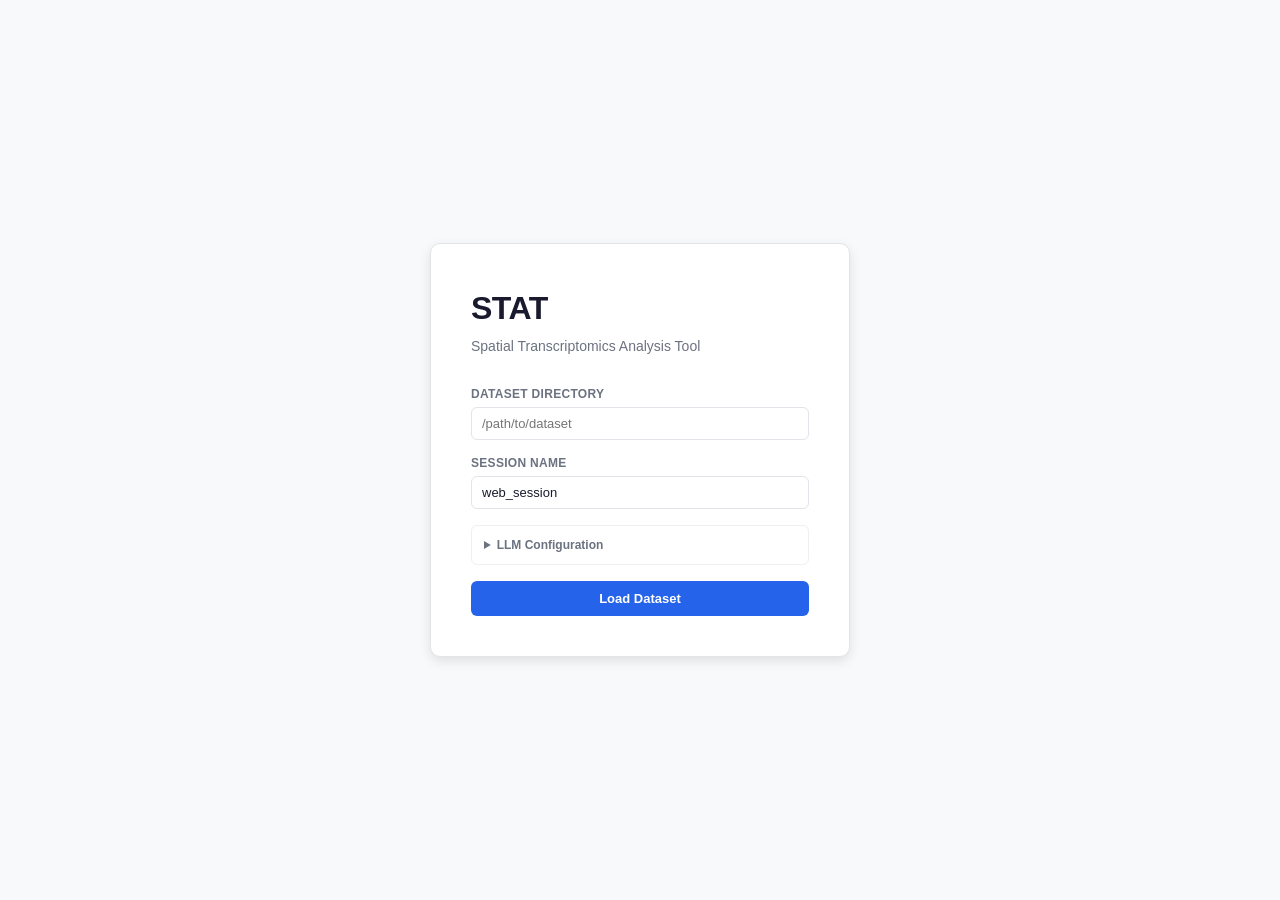
==== stat_agent/web/templates/index.html @ 461b030e "v0.1.1: Bundle web UI into package, simplify deps - Move web_interface.py, templates/, static/ into " ====
<!DOCTYPE html>
<html lang="en">
<head>
  <meta charset="UTF-8">
  <meta name="viewport" content="width=device-width, initial-scale=1.0">
  <title>STAT - Spatial Transcriptomics Analysis</title>
  <link rel="stylesheet" href="/static/css/style.css">
</head>
<body>

  <!-- Init Overlay -->
  <div id="init-overlay">
    <div class="init-card">
      <div class="init-logo">STAT</div>
      <p class="init-subtitle">Spatial Transcriptomics Analysis Tool</p>

      <form id="init-form">
        <div class="form-group">
          <label for="dataset-dir">Dataset Directory</label>
          <input type="text" id="dataset-dir" name="dataset_dir" placeholder="/path/to/dataset" required>
        </div>
        <div class="form-group">
          <label for="session-name">Session Name</label>
          <input type="text" id="session-name" name="session_name" value="web_session" placeholder="web_session">
        </div>

        <details class="llm-config">
          <summary>LLM Configuration</summary>
          <div class="llm-config-body">
            <div class="form-group">
              <label for="api-key">API Key</label>
              <input type="password" id="api-key" name="api_key" placeholder="sk-...">
            </div>
            <div class="form-group">
              <label for="model">Model</label>
              <input type="text" id="model" name="model" placeholder="gpt-4o">
            </div>
            <div class="form-group">
              <label for="base-url">Base URL <span class="optional">(optional)</span></label>
              <input type="text" id="base-url" name="base_url" placeholder="https://api.openai.com/v1">
            </div>
            <div class="form-row">
              <button type="button" id="test-llm-btn" class="btn-secondary">Test Connection</button>
              <span id="test-llm-result"></span>
            </div>
          </div>
        </details>

        <button type="submit" id="init-submit-btn" class="btn-primary">Load Dataset</button>
        <div id="init-error" class="error-msg hidden"></div>
        <div id="init-loading" class="loading-msg hidden">Loading dataset...</div>
      </form>
    </div>
  </div>

  <!-- Main App -->
  <div id="app" class="hidden">
    <header id="app-header">
      <div class="header-left">
        <span class="header-logo">STAT</span>
        <span id="session-info" class="session-info"></span>
      </div>
      <nav class="header-nav">
        <button id="notebook-btn" class="btn-header" title="Open Jupyter Notebook">Notebook</button>
      </nav>
    </header>

    <main class="main-layout">
      <!-- Left: Spatial Viewer -->
      <section class="spatial-viewer">
        <div class="canvas-container" id="canvas-container">
          <canvas id="spatial-canvas"></canvas>
          <div id="canvas-spinner" class="canvas-spinner hidden">
            <div class="spinner"></div>
            <span>Loading...</span>
          </div>
        </div>
        <div class="viewer-toolbar">
          <div class="toolbar-left">
            <button id="zoom-in-btn" class="btn-tool" title="Zoom In">+</button>
            <button id="zoom-out-btn" class="btn-tool" title="Zoom Out">&minus;</button>
            <button id="zoom-fit-btn" class="btn-tool" title="Fit to View">Fit</button>
            <span id="zoom-level" class="toolbar-info">100%</span>
          </div>
          <div class="toolbar-center">
            <span class="toolbar-label">Opacity</span>
            <input type="range" id="opacity-slider" min="5" max="100" value="80" class="toolbar-slider" title="Cell overlay opacity">
            <span class="toolbar-sep"></span>
            <span class="toolbar-label">Size</span>
            <input type="range" id="size-slider" min="20" max="300" value="100" class="toolbar-slider" title="Point size">
            <span class="toolbar-sep"></span>
            <label class="toolbar-checkbox" title="Hide background image"><input type="checkbox" id="hide-bg-cb"><span class="toolbar-label">Hide BG</span></label>
          </div>
          <div class="toolbar-right">
            <span id="cursor-coords" class="toolbar-info"></span>
            <span id="cell-count-info" class="toolbar-info"></span>
          </div>
        </div>
      </section>

      <!-- Center: Controls -->
      <div class="resize-handle resize-handle-left" id="resize-left"></div>

      <section class="controls-panel">
        <!-- Slice Selector -->
        <div class="control-group" id="slice-group">
          <div class="control-label">Slices</div>
          <div id="slice-tabs" class="slice-tabs"></div>
        </div>

        <!-- Modality Toggle -->
        <div class="control-group hidden" id="modality-group">
          <div class="control-label">Modality</div>
          <div id="modality-toggle" class="segmented-control">
            <button class="seg-btn active" data-modality="gene">Gene</button>
            <button class="seg-btn" data-modality="protein">Protein</button>
          </div>
        </div>

        <!-- Visualization Mode -->
        <div class="control-group" id="viz-group">
          <div class="control-label">Visualization</div>
          <div id="viz-mode" class="radio-group">
            <label class="radio-option">
              <input type="radio" name="viz-mode" value="celltype" checked>
              <span>Cell Types</span>
            </label>
            <label class="radio-option">
              <input type="radio" name="viz-mode" value="gene">
              <span>Gene Expression</span>
            </label>
            <label class="radio-option" id="proportion-option">
              <input type="radio" name="viz-mode" value="proportion" disabled>
              <span>Proportions</span>
            </label>
          </div>
        </div>

        <!-- Proportion Celltype Selector -->
        <div class="control-group hidden" id="proportion-ct-group">
          <div class="control-label">Proportion View</div>
          <select id="proportion-ct-select" class="proportion-select">
            <option value="">Pie Chart (all types)</option>
          </select>
        </div>

        <!-- Gene Search -->
        <div class="control-group hidden" id="gene-search-group">
          <div class="control-label">Gene</div>
          <div class="search-wrapper">
            <input type="text" id="gene-search" placeholder="Search gene..." autocomplete="off">
            <div id="gene-autocomplete" class="autocomplete-dropdown hidden"></div>
          </div>
          <div id="gene-info" class="small-info"></div>
        </div>

        <!-- Colorbar & Vmax Control (gene/proportion mode) -->
        <div class="control-group hidden" id="colorbar-group">
          <div class="control-label">Color Scale</div>
          <div id="colorbar-display" class="colorbar-display">
            <div id="colorbar-bar" class="colorbar-bar"></div>
            <div class="colorbar-labels">
              <span id="colorbar-min">0</span>
              <span id="colorbar-max">1</span>
            </div>
          </div>
          <div class="vmax-control">
            <label class="small-info">Max value</label>
            <input type="range" id="vmax-slider" min="0" max="100" value="100" class="vmax-slider">
            <span id="vmax-value" class="small-info" style="font-family:var(--font-mono)">auto</span>
          </div>
        </div>

        <!-- Celltype Filters -->
        <div class="control-group" id="celltype-group">
          <div class="control-label">
            <span>Cell Types</span>
            <div class="control-actions">
              <button id="ct-select-all" class="btn-tiny">All</button>
              <button id="ct-select-none" class="btn-tiny">None</button>
            </div>
          </div>
          <div id="celltype-checkboxes" class="checkbox-list"></div>
          <div id="no-celltype-msg" class="small-info hidden">No celltype annotations available</div>
        </div>

        <!-- ROI Tools -->
        <div class="control-group" id="roi-group">
          <div class="control-label">Regions of Interest</div>
          <div class="roi-toolbar">
            <button id="roi-bbox-btn" class="btn-tool" title="Draw Rectangle ROI">Rect</button>
            <button id="roi-polygon-btn" class="btn-tool" title="Draw Polygon ROI">Poly</button>
            <button id="roi-freehand-btn" class="btn-tool" title="Draw Freehand ROI">Free</button>
            <button id="roi-cancel-btn" class="btn-tool btn-danger hidden" title="Cancel Drawing">Cancel</button>
          </div>
          <div id="roi-list" class="roi-list"></div>
        </div>

        <!-- Data Info -->
        <div class="control-group" id="data-info-group">
          <div class="control-label">Data Info</div>
          <div id="data-info" class="small-info"></div>
        </div>
      </section>

      <!-- Right: Chat Panel -->
      <div class="resize-handle resize-handle-right" id="resize-right"></div>

      <section class="chat-panel">
        <div class="chat-header">
          <span>Agent Chat</span>
          <button id="save-chat-btn" class="btn-tiny" title="Save chat as HTML">Save</button>
        </div>
        <div id="chat-messages" class="chat-messages">
          <div class="chat-welcome">
            <p>Ask questions about your spatial transcriptomics data.</p>
            <p class="small-info">Examples: "Annotate cell types", "Find spatially variable genes", "Show BRCA1 expression"</p>
          </div>
        </div>
        <div class="chat-input-area">
          <textarea id="chat-input" placeholder="Ask about your data..." rows="2"></textarea>
          <div class="chat-buttons">
            <button id="send-btn" class="btn-primary" disabled>Send</button>
            <button id="abort-btn" class="btn-danger hidden">Stop</button>
          </div>
        </div>
      </section>
    </main>
  </div>

  <script src="/static/js/app.js"></script>
</body>
</html>
---- static/css/style.css ----
/* ============================================================
   STAT - Spatial Transcriptomics Analysis Tool
   Modern minimal design: white panels, subtle borders, clean type
   ============================================================ */

/* --- Reset & Base --- */
*, *::before, *::after {
  box-sizing: border-box;
  margin: 0;
  padding: 0;
}

:root {
  --bg: #ffffff;
  --bg-subtle: #f8f9fa;
  --bg-muted: #f1f3f5;
  --border: #e1e4e8;
  --border-light: #eef0f2;
  --text: #1a1a2e;
  --text-secondary: #6b7280;
  --text-muted: #9ca3af;
  --accent: #2563eb;
  --accent-hover: #1d4ed8;
  --accent-light: #eff6ff;
  --danger: #dc2626;
  --danger-light: #fef2f2;
  --success: #16a34a;
  --success-light: #f0fdf4;
  --warning: #d97706;
  --warning-light: #fffbeb;
  --font: -apple-system, BlinkMacSystemFont, 'Segoe UI', Roboto, 'Helvetica Neue', sans-serif;
  --font-mono: 'SF Mono', 'Fira Code', 'Cascadia Code', Consolas, monospace;
  --radius: 6px;
  --radius-lg: 10px;
  --shadow-sm: 0 1px 2px rgba(0,0,0,0.05);
  --shadow: 0 1px 3px rgba(0,0,0,0.1), 0 1px 2px rgba(0,0,0,0.06);
  --shadow-lg: 0 4px 12px rgba(0,0,0,0.1);
  --transition: 150ms ease;
}

html, body {
  height: 100%;
  font-family: var(--font);
  font-size: 13px;
  line-height: 1.5;
  color: var(--text);
  background: var(--bg-subtle);
  overflow: hidden;
}

.hidden { display: none !important; }

/* --- Init Overlay --- */
#init-overlay {
  position: fixed;
  inset: 0;
  display: flex;
  align-items: center;
  justify-content: center;
  background: var(--bg-subtle);
  z-index: 1000;
}

.init-card {
  background: var(--bg);
  border: 1px solid var(--border);
  border-radius: var(--radius-lg);
  padding: 40px;
  width: 420px;
  max-width: 90vw;
  box-shadow: var(--shadow-lg);
}

.init-logo {
  font-size: 32px;
  font-weight: 700;
  letter-spacing: -0.5px;
  color: var(--text);
  margin-bottom: 4px;
}

.init-subtitle {
  color: var(--text-secondary);
  font-size: 14px;
  margin-bottom: 28px;
}

/* --- Forms --- */
.form-group {
  margin-bottom: 14px;
}

.form-group label {
  display: block;
  font-size: 12px;
  font-weight: 600;
  color: var(--text-secondary);
  margin-bottom: 4px;
  text-transform: uppercase;
  letter-spacing: 0.3px;
}

.form-group input, .form-group select {
  width: 100%;
  padding: 8px 10px;
  border: 1px solid var(--border);
  border-radius: var(--radius);
  font-size: 13px;
  font-family: var(--font);
  background: var(--bg);
  color: var(--text);
  transition: border-color var(--transition);
}

.form-group input:focus, .form-group select:focus {
  outline: none;
  border-color: var(--accent);
  box-shadow: 0 0 0 3px rgba(37, 99, 235, 0.1);
}

.form-group .optional {
  font-weight: 400;
  color: var(--text-muted);
  text-transform: none;
}

.form-row {
  display: flex;
  align-items: center;
  gap: 10px;
  margin-top: 8px;
}

/* --- LLM Config --- */
.llm-config {
  margin: 16px 0;
  border: 1px solid var(--border-light);
  border-radius: var(--radius);
}

.llm-config summary {
  padding: 10px 12px;
  font-size: 12px;
  font-weight: 600;
  color: var(--text-secondary);
  cursor: pointer;
  user-select: none;
}

.llm-config summary:hover {
  color: var(--text);
}

.llm-config-body {
  padding: 0 12px 12px;
}

/* --- Buttons --- */
.btn-primary {
  display: inline-flex;
  align-items: center;
  justify-content: center;
  width: 100%;
  padding: 10px 16px;
  background: var(--accent);
  color: white;
  border: none;
  border-radius: var(--radius);
  font-size: 13px;
  font-weight: 600;
  font-family: var(--font);
  cursor: pointer;
  transition: background var(--transition);
}

.btn-primary:hover { background: var(--accent-hover); }
.btn-primary:disabled { opacity: 0.5; cursor: not-allowed; }

.btn-secondary {
  padding: 6px 12px;
  background: var(--bg);
  color: var(--text);
  border: 1px solid var(--border);
  border-radius: var(--radius);
  font-size: 12px;
  font-family: var(--font);
  cursor: pointer;
  transition: all var(--transition);
}

.btn-secondary:hover { background: var(--bg-subtle); }

.btn-header {
  padding: 4px 10px;
  background: transparent;
  color: var(--text-secondary);
  border: 1px solid var(--border);
  border-radius: var(--radius);
  font-size: 12px;
  font-family: var(--font);
  cursor: pointer;
  transition: all var(--transition);
}

.btn-header:hover { background: var(--bg-muted); color: var(--text); }

.btn-tool {
  padding: 4px 10px;
  background: var(--bg);
  color: var(--text);
  border: 1px solid var(--border);
  border-radius: var(--radius);
  font-size: 12px;
  font-family: var(--font);
  cursor: pointer;
  transition: all var(--transition);
  min-width: 32px;
  text-align: center;
}

.btn-tool:hover { background: var(--bg-muted); }
.btn-tool.active { background: var(--accent); color: white; border-color: var(--accent); }

.btn-tiny {
  padding: 2px 6px;
  background: none;
  color: var(--text-muted);
  border: 1px solid var(--border-light);
  border-radius: 4px;
  font-size: 11px;
  font-family: var(--font);
  cursor: pointer;
  transition: all var(--transition);
}

.btn-tiny:hover { color: var(--text); border-color: var(--border); }

.btn-danger {
  background: var(--danger);
  color: white;
  border-color: var(--danger);
}

.btn-danger:hover { background: #b91c1c; }

/* --- Error/Loading Messages --- */
.error-msg {
  margin-top: 10px;
  padding: 8px 10px;
  background: var(--danger-light);
  color: var(--danger);
  border-radius: var(--radius);
  font-size: 12px;
}

.loading-msg {
  margin-top: 10px;
  color: var(--text-secondary);
  font-size: 12px;
  text-align: center;
}

.small-info {
  font-size: 11px;
  color: var(--text-muted);
  margin-top: 4px;
}

/* --- Header --- */
#app-header {
  display: flex;
  align-items: center;
  justify-content: space-between;
  height: 44px;
  padding: 0 16px;
  background: var(--bg);
  border-bottom: 1px solid var(--border);
}

.header-left {
  display: flex;
  align-items: center;
  gap: 12px;
}

.header-logo {
  font-size: 16px;
  font-weight: 700;
  letter-spacing: -0.3px;
}

.session-info {
  font-size: 12px;
  color: var(--text-secondary);
}

.header-nav {
  display: flex;
  align-items: center;
  gap: 8px;
}

/* --- Main Layout (Three Columns + resize handles) --- */
.main-layout {
  display: grid;
  grid-template-columns: 1fr 3px 260px 3px 600px;
  height: calc(100vh - 44px);
}

/* --- Resize Handles --- */
.resize-handle {
  width: 3px;
  cursor: col-resize;
  background: var(--border-light);
  position: relative;
  z-index: 20;
  transition: background 0.15s;
}

.resize-handle:hover,
.resize-handle.active {
  background: var(--border);
}

/* --- Spatial Viewer (Left) --- */
.spatial-viewer {
  display: flex;
  flex-direction: column;
  background: var(--bg-muted);
  overflow: hidden;
}

.canvas-container {
  flex: 1;
  position: relative;
  overflow: hidden;
  cursor: grab;
}

.canvas-container.panning { cursor: grabbing; }
.canvas-container.roi-drawing { cursor: crosshair; }

#spatial-canvas {
  display: block;
  width: 100%;
  height: 100%;
}

.canvas-spinner {
  position: absolute;
  inset: 0;
  display: flex;
  flex-direction: column;
  align-items: center;
  justify-content: center;
  background: rgba(255,255,255,0.8);
  gap: 8px;
  font-size: 12px;
  color: var(--text-secondary);
}

.spinner {
  width: 24px;
  height: 24px;
  border: 2.5px solid var(--border);
  border-top-color: var(--accent);
  border-radius: 50%;
  animation: spin 0.7s linear infinite;
}

@keyframes spin { to { transform: rotate(360deg); } }

.viewer-toolbar {
  display: flex;
  align-items: center;
  justify-content: space-between;
  height: 34px;
  padding: 0 8px;
  background: var(--bg);
  border-top: 1px solid var(--border);
}

.toolbar-left, .toolbar-right {
  display: flex;
  align-items: center;
  gap: 4px;
}

.toolbar-info {
  font-size: 11px;
  color: var(--text-muted);
  font-family: var(--font-mono);
  padding: 0 4px;
}

.toolbar-center {
  display: flex;
  align-items: center;
  gap: 4px;
}

.toolbar-label {
  font-size: 10px;
  color: var(--text-muted);
  user-select: none;
}

.toolbar-slider {
  width: 60px;
  height: 3px;
  -webkit-appearance: none;
  appearance: none;
  background: var(--border);
  border-radius: 2px;
  outline: none;
  cursor: pointer;
}

.toolbar-slider::-webkit-slider-thumb {
  -webkit-appearance: none;
  width: 10px;
  height: 10px;
  border-radius: 50%;
  background: var(--text-muted);
  cursor: pointer;
}

.toolbar-slider::-moz-range-thumb {
  width: 10px;
  height: 10px;
  border-radius: 50%;
  background: var(--text-muted);
  cursor: pointer;
  border: none;
}

.toolbar-sep {
  width: 1px;
  height: 14px;
  background: var(--border);
  margin: 0 2px;
}

.toolbar-checkbox {
  display: flex;
  align-items: center;
  gap: 3px;
  cursor: pointer;
}

.toolbar-checkbox input {
  margin: 0;
  accent-color: var(--accent);
}

/* --- Controls Panel (Center) --- */
.controls-panel {
  display: flex;
  flex-direction: column;
  background: var(--bg);
  overflow-y: auto;
  overflow-x: hidden;
}

.control-group {
  padding: 12px 14px;
  border-bottom: 1px solid var(--border-light);
}

.control-label {
  font-size: 11px;
  font-weight: 600;
  color: var(--text-secondary);
  text-transform: uppercase;
  letter-spacing: 0.3px;
  margin-bottom: 8px;
  display: flex;
  align-items: center;
  justify-content: space-between;
}

.control-actions {
  display: flex;
  gap: 4px;
}

/* --- Slice Tabs --- */
.slice-tabs {
  display: flex;
  flex-wrap: wrap;
  gap: 4px;
}

.slice-tab {
  padding: 4px 10px;
  background: var(--bg-subtle);
  color: var(--text-secondary);
  border: 1px solid var(--border-light);
  border-radius: var(--radius);
  font-size: 12px;
  font-family: var(--font);
  cursor: pointer;
  transition: all var(--transition);
}

.slice-tab:hover { background: var(--bg-muted); color: var(--text); }
.slice-tab.active {
  background: var(--accent);
  color: white;
  border-color: var(--accent);
}

/* --- Segmented Control --- */
.segmented-control {
  display: flex;
  border: 1px solid var(--border);
  border-radius: var(--radius);
  overflow: hidden;
}

.seg-btn {
  flex: 1;
  padding: 5px 12px;
  background: var(--bg);
  color: var(--text-secondary);
  border: none;
  border-right: 1px solid var(--border);
  font-size: 12px;
  font-family: var(--font);
  cursor: pointer;
  transition: all var(--transition);
}

.seg-btn:last-child { border-right: none; }
.seg-btn:hover { background: var(--bg-subtle); }
.seg-btn.active {
  background: var(--accent);
  color: white;
}

/* --- Radio Group --- */
.radio-group {
  display: flex;
  flex-direction: column;
  gap: 4px;
}

.radio-option {
  display: flex;
  align-items: center;
  gap: 6px;
  padding: 3px 0;
  font-size: 12px;
  cursor: pointer;
}

.radio-option input[type="radio"] {
  margin: 0;
  accent-color: var(--accent);
}

.radio-option input:disabled + span {
  color: var(--text-muted);
}

/* --- Search / Autocomplete --- */
.search-wrapper {
  position: relative;
}

.search-wrapper input {
  width: 100%;
  padding: 6px 8px;
  border: 1px solid var(--border);
  border-radius: var(--radius);
  font-size: 12px;
  font-family: var(--font);
  background: var(--bg);
  color: var(--text);
}

.search-wrapper input:focus {
  outline: none;
  border-color: var(--accent);
  box-shadow: 0 0 0 3px rgba(37, 99, 235, 0.1);
}

.autocomplete-dropdown {
  position: absolute;
  top: 100%;
  left: 0;
  right: 0;
  max-height: 200px;
  overflow-y: auto;
  background: var(--bg);
  border: 1px solid var(--border);
  border-top: none;
  border-radius: 0 0 var(--radius) var(--radius);
  box-shadow: var(--shadow);
  z-index: 100;
}

.autocomplete-item {
  padding: 5px 8px;
  font-size: 12px;
  cursor: pointer;
  transition: background var(--transition);
}

.autocomplete-item:hover, .autocomplete-item.active {
  background: var(--accent-light);
  color: var(--accent);
}

/* --- Checkbox List (Celltypes) --- */
/* --- Proportion Select --- */
.proportion-select {
  width: 100%;
  padding: 5px 8px;
  border: 1px solid var(--border);
  border-radius: var(--radius);
  font-size: 12px;
  font-family: var(--font);
  background: var(--bg);
  color: var(--text);
  cursor: pointer;
}

.proportion-select:focus {
  outline: none;
  border-color: var(--accent);
}

/* --- Colorbar & Vmax --- */
.colorbar-display {
  margin-bottom: 6px;
}

.colorbar-bar {
  height: 12px;
  border-radius: 3px;
  border: 1px solid var(--border);
}

.colorbar-labels {
  display: flex;
  justify-content: space-between;
  margin-top: 2px;
  font-size: 10px;
  font-family: var(--font-mono);
  color: var(--text-muted);
}

.vmax-control {
  display: flex;
  align-items: center;
  gap: 6px;
  margin-top: 4px;
}

.vmax-control label {
  flex-shrink: 0;
  font-size: 11px;
}

.vmax-slider {
  flex: 1;
  height: 4px;
  -webkit-appearance: none;
  appearance: none;
  background: var(--border);
  border-radius: 2px;
  outline: none;
  cursor: pointer;
}

.vmax-slider::-webkit-slider-thumb {
  -webkit-appearance: none;
  width: 12px;
  height: 12px;
  border-radius: 50%;
  background: var(--accent);
  cursor: pointer;
}

.vmax-slider::-moz-range-thumb {
  width: 12px;
  height: 12px;
  border-radius: 50%;
  background: var(--accent);
  cursor: pointer;
  border: none;
}

.checkbox-list {
  max-height: 200px;
  overflow-y: auto;
  display: flex;
  flex-direction: column;
  gap: 2px;
  min-height: 40px;
}

.ct-resize-handle {
  height: 6px;
  cursor: row-resize;
  display: flex;
  align-items: center;
  justify-content: center;
  margin-top: 2px;
}

.ct-resize-handle::after {
  content: '';
  width: 30px;
  height: 2px;
  background: var(--border);
  border-radius: 1px;
  transition: background 0.15s;
}

.ct-resize-handle:hover::after,
.ct-resize-handle.active::after {
  background: var(--text-muted);
}

.ct-checkbox {
  display: flex;
  align-items: center;
  gap: 6px;
  padding: 2px 0;
  font-size: 12px;
  cursor: pointer;
}

.ct-checkbox input[type="checkbox"] {
  margin: 0;
  accent-color: var(--accent);
}

.ct-swatch {
  display: inline-block;
  width: 10px;
  height: 10px;
  border-radius: 2px;
  border: 1px solid rgba(0,0,0,0.1);
  flex-shrink: 0;
}

/* --- ROI --- */
.roi-toolbar {
  display: flex;
  gap: 4px;
  margin-bottom: 8px;
}

.roi-list {
  display: flex;
  flex-direction: column;
  gap: 4px;
}

.roi-item {
  display: flex;
  align-items: center;
  flex-wrap: wrap;
  gap: 2px;
  padding: 5px 8px;
  background: var(--bg-subtle);
  border-radius: 4px;
  font-size: 12px;
  border: 1px solid transparent;
  transition: all var(--transition);
}

.roi-item-main {
  display: flex;
  align-items: center;
  gap: 6px;
  flex: 1;
  min-width: 0;
}

.roi-item-name {
  font-weight: 500;
  overflow: hidden;
  text-overflow: ellipsis;
  white-space: nowrap;
}

.roi-item-slice {
  font-size: 10px;
  color: var(--text-muted);
  background: var(--bg-muted);
  padding: 0 4px;
  border-radius: 3px;
  white-space: nowrap;
  flex-shrink: 0;
}

.roi-item-detail {
  width: 100%;
  font-size: 11px;
  color: var(--text-muted);
  padding-top: 2px;
}

/* Inactive ROIs (different slice) */
.roi-item.roi-inactive {
  opacity: 0.45;
}

.roi-item.roi-inactive .roi-item-name {
  font-weight: 400;
}

.roi-item-actions {
  display: none;
  gap: 2px;
  margin-left: auto;
  flex-shrink: 0;
}

.roi-item:hover .roi-item-actions {
  display: flex;
}

.roi-item.highlighted {
  background: var(--accent-light);
  border-color: var(--accent);
}

.roi-action-btn {
  width: 20px;
  height: 20px;
  padding: 0;
  background: none;
  border: 1px solid var(--border-light);
  border-radius: 3px;
  font-size: 12px;
  line-height: 18px;
  text-align: center;
  cursor: pointer;
  color: var(--text-muted);
  font-family: var(--font);
  transition: all var(--transition);
}

.roi-action-btn:hover {
  background: var(--bg-muted);
  color: var(--text);
}

.roi-delete-btn:hover {
  background: var(--danger-light);
  color: var(--danger);
  border-color: var(--danger);
}

/* --- Chat Panel (Right) --- */
.chat-panel {
  display: flex;
  flex-direction: column;
  background: var(--bg);
  overflow: hidden;
}

.chat-header {
  display: flex;
  align-items: center;
  justify-content: space-between;
  padding: 8px 14px;
  border-bottom: 1px solid var(--border);
  font-size: 12px;
  font-weight: 600;
  color: var(--text-secondary);
  text-transform: uppercase;
  letter-spacing: 0.3px;
}

.chat-messages {
  flex: 1;
  overflow-y: auto;
  padding: 12px;
  display: flex;
  flex-direction: column;
  gap: 12px;
}

.chat-welcome {
  text-align: center;
  padding: 24px 16px;
  color: var(--text-secondary);
}

.chat-welcome p:first-child {
  font-size: 14px;
  margin-bottom: 8px;
}

/* --- Chat Messages --- */
.chat-msg {
  max-width: 95%;
}

.chat-msg.user {
  align-self: flex-end;
}

.chat-msg.user .chat-msg-body {
  background: var(--accent);
  color: white;
  border-radius: var(--radius) var(--radius) 2px var(--radius);
  padding: 8px 12px;
  font-size: 13px;
}

.chat-msg.assistant {
  align-self: flex-start;
  width: 100%;
}

.chat-msg.assistant .chat-msg-body {
  background: var(--bg-subtle);
  border: 1px solid var(--border-light);
  border-radius: 2px var(--radius) var(--radius) var(--radius);
  padding: 10px 12px;
  font-size: 13px;
}

/* --- Chat: Plan Card --- */
.plan-card {
  margin: 6px 0;
  border: 1px solid var(--border);
  border-radius: var(--radius);
  overflow: hidden;
}

.plan-card summary {
  padding: 6px 10px;
  font-size: 12px;
  font-weight: 600;
  color: var(--text-secondary);
  background: var(--bg-subtle);
  cursor: pointer;
}

.plan-steps {
  padding: 6px 10px;
  list-style: none;
}

.plan-step {
  padding: 3px 0;
  font-size: 12px;
  display: flex;
  align-items: center;
  gap: 6px;
}

.plan-step-num {
  width: 18px;
  height: 18px;
  background: var(--bg-muted);
  border-radius: 50%;
  display: flex;
  align-items: center;
  justify-content: center;
  font-size: 10px;
  font-weight: 600;
  color: var(--text-secondary);
  flex-shrink: 0;
}

.plan-step.active .plan-step-num {
  background: var(--accent);
  color: white;
}

.plan-step.done .plan-step-num {
  background: var(--success);
  color: white;
}

/* --- Chat: Code Block --- */
.chat-code-block {
  margin: 6px 0;
  background: #1e1e2e;
  color: #cdd6f4;
  border-radius: var(--radius);
  overflow: hidden;
  font-family: var(--font-mono);
  font-size: 12px;
  line-height: 1.5;
}

.chat-code-block pre {
  padding: 10px 12px;
  overflow-x: auto;
  white-space: pre;
}

/* --- Chat: Execution Output --- */
.exec-output {
  margin: 4px 0;
  padding: 6px 8px;
  background: #1e1e2e;
  color: #a6adc8;
  border-radius: 4px;
  font-family: var(--font-mono);
  font-size: 11px;
  line-height: 1.5;
  max-height: 200px;
  overflow-y: auto;
  white-space: pre-wrap;
  word-break: break-word;
}

.exec-output .stderr {
  color: #f38ba8;
}

/* --- Chat: Plots --- */
.chat-plot {
  margin: 6px 0;
  text-align: center;
}

.chat-plot img {
  max-width: 100%;
  border-radius: var(--radius);
  border: 1px solid var(--border);
}

/* --- Chat: Alert Cards --- */
.alert-card {
  margin: 6px 0;
  padding: 8px 10px;
  border-radius: var(--radius);
  font-size: 12px;
}

.alert-card.warning {
  background: var(--warning-light);
  color: var(--warning);
  border: 1px solid #fde68a;
}

.alert-card.advice {
  background: var(--accent-light);
  color: var(--accent);
  border: 1px solid #bfdbfe;
}

.alert-card.error {
  background: var(--danger-light);
  color: var(--danger);
  border: 1px solid #fecaca;
}

.alert-card.success {
  background: var(--success-light);
  color: var(--success);
  border: 1px solid #bbf7d0;
}

/* --- Chat: Clarification / Skill Selection --- */
.clarification-ui {
  margin: 6px 0;
  padding: 8px 10px;
  background: var(--accent-light);
  border: 1px solid #bfdbfe;
  border-radius: var(--radius);
}

.clarification-ui .question {
  font-size: 13px;
  font-weight: 500;
  margin-bottom: 6px;
}

.clarification-options {
  display: flex;
  flex-direction: column;
  gap: 4px;
}

.clarification-option-btn {
  padding: 6px 10px;
  background: var(--bg);
  border: 1px solid var(--border);
  border-radius: var(--radius);
  font-size: 12px;
  font-family: var(--font);
  cursor: pointer;
  text-align: left;
  transition: all var(--transition);
}

.clarification-option-btn:hover {
  background: var(--accent);
  color: white;
  border-color: var(--accent);
}

.clarification-option-btn.active {
  background: var(--accent);
  color: white;
  border-color: var(--accent);
}

.clarification-option-btn:disabled {
  opacity: 0.5;
  cursor: default;
}

.clarification-option-btn:disabled:hover {
  background: var(--bg);
  color: var(--text);
  border-color: var(--border);
}

.clarification-option-btn:disabled.active:hover {
  background: var(--accent);
  color: white;
  border-color: var(--accent);
}

/* --- Chat: Pipeline Log --- */
.pipeline-log {
  margin: 4px 0;
  border: 1px solid var(--border-light);
  border-radius: 4px;
  font-size: 11px;
}

.pipeline-log summary {
  padding: 4px 8px;
  color: var(--text-muted);
  cursor: pointer;
}

.pipeline-log-content {
  padding: 4px 8px;
  max-height: 120px;
  overflow-y: auto;
  color: var(--text-muted);
  font-family: var(--font-mono);
  font-size: 11px;
  white-space: pre-wrap;
}

/* --- Chat Input --- */
.chat-input-area {
  padding: 10px 12px;
  border-top: 1px solid var(--border);
  display: flex;
  gap: 8px;
  align-items: flex-end;
}

#chat-input {
  flex: 1;
  resize: none;
  border: 1px solid var(--border);
  border-radius: var(--radius);
  padding: 8px 10px;
  font-size: 13px;
  font-family: var(--font);
  line-height: 1.4;
  max-height: 120px;
  color: var(--text);
  background: var(--bg);
}

#chat-input:focus {
  outline: none;
  border-color: var(--accent);
  box-shadow: 0 0 0 3px rgba(37, 99, 235, 0.1);
}

.chat-buttons {
  display: flex;
  flex-direction: column;
  gap: 4px;
}

.chat-buttons .btn-primary {
  width: auto;
  padding: 8px 16px;
}

.chat-buttons .btn-danger {
  padding: 8px 12px;
  border: none;
  border-radius: var(--radius);
  font-size: 12px;
  font-family: var(--font);
  cursor: pointer;
}

/* --- Markdown in chat --- */
.chat-msg-body strong { font-weight: 600; }
.chat-msg-body em { font-style: italic; }
.chat-msg-body code {
  background: rgba(0,0,0,0.06);
  padding: 1px 4px;
  border-radius: 3px;
  font-family: var(--font-mono);
  font-size: 12px;
}
.chat-msg-body ul, .chat-msg-body ol {
  margin: 4px 0;
  padding-left: 18px;
}
.chat-msg-body li { margin: 2px 0; }
.chat-msg-body a {
  color: var(--accent);
  text-decoration: none;
}
.chat-msg-body a:hover { text-decoration: underline; }
.chat-msg-body p { margin: 4px 0; }

/* --- Scrollbar Styling --- */
::-webkit-scrollbar {
  width: 6px;
  height: 6px;
}

::-webkit-scrollbar-track {
  background: transparent;
}

::-webkit-scrollbar-thumb {
  background: var(--border);
  border-radius: 3px;
}

::-webkit-scrollbar-thumb:hover {
  background: var(--text-muted);
}

/* --- Legend Overlay (rendered on canvas via CSS overlay) --- */
.legend-overlay {
  position: absolute;
  top: 8px;
  right: 8px;
  background: rgba(255,255,255,0.92);
  border: 1px solid var(--border);
  border-radius: var(--radius);
  padding: 8px 10px;
  max-height: 250px;
  overflow-y: auto;
  font-size: 11px;
  z-index: 10;
  box-shadow: var(--shadow-sm);
  pointer-events: none;
}

.legend-item {
  display: flex;
  align-items: center;
  gap: 5px;
  padding: 1px 0;
}

.legend-swatch {
  width: 8px;
  height: 8px;
  border-radius: 2px;
  flex-shrink: 0;
}

/* --- Expression Gradient Legend --- */
.gradient-legend {
  display: flex;
  align-items: center;
  gap: 6px;
  margin-top: 4px;
}

.gradient-bar {
  width: 80px;
  height: 10px;
  border-radius: 2px;
  border: 1px solid rgba(0,0,0,0.1);
}

.gradient-label {
  font-size: 10px;
  color: var(--text-muted);
  font-family: var(--font-mono);
}
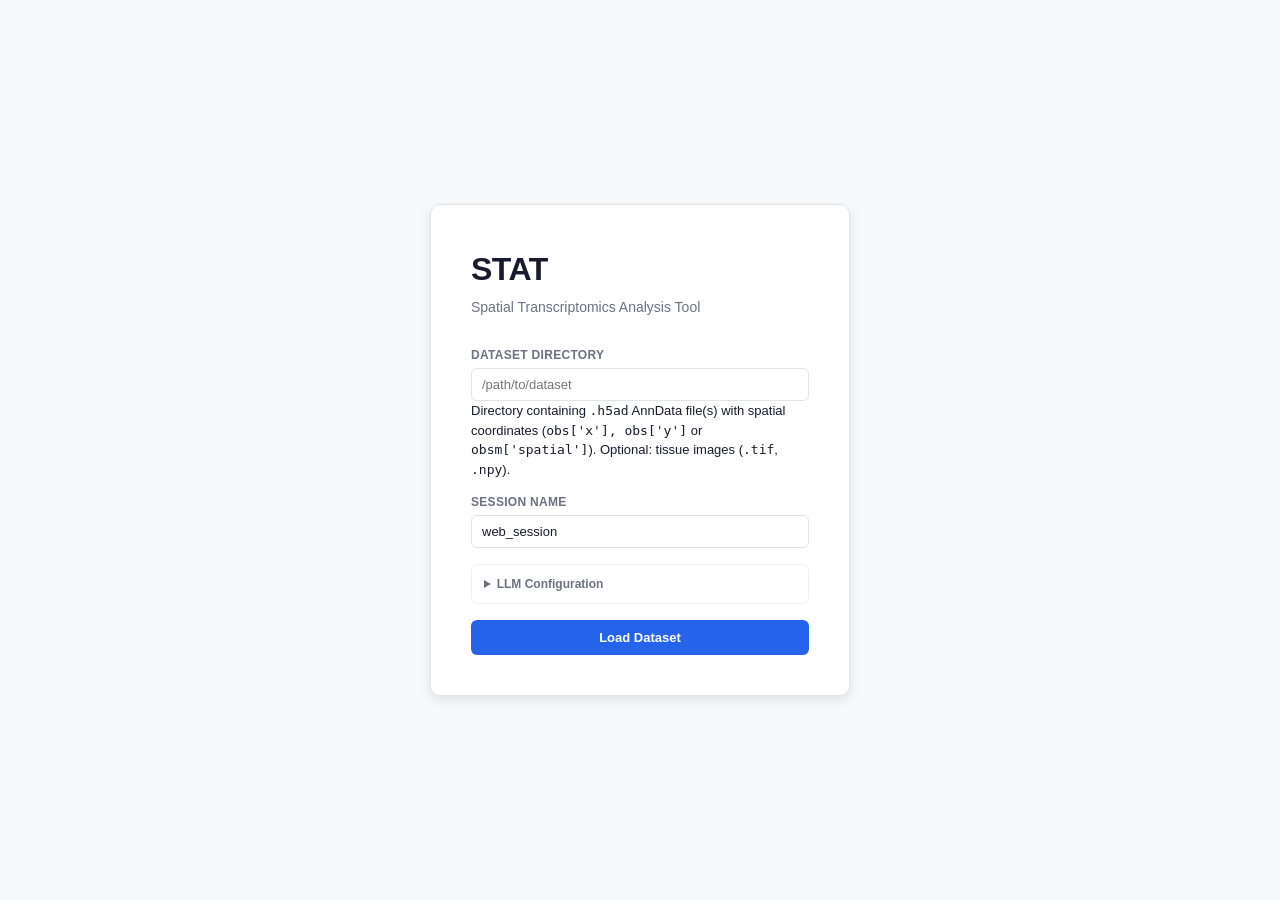
==== commit d2239dfb: "v0.1.18: Improve init form with dataset hints and provider dropdown - Add help text under dataset di" ====
--- a/stat_agent/web/templates/index.html
+++ b/stat_agent/web/templates/index.html
@@ -18,6 +18,7 @@
         <div class="form-group">
           <label for="dataset-dir">Dataset Directory</label>
           <input type="text" id="dataset-dir" name="dataset_dir" placeholder="/path/to/dataset" required>
+          <span class="form-hint">Directory containing <code>.h5ad</code> AnnData file(s) with spatial coordinates (<code>obs['x'], obs['y']</code> or <code>obsm['spatial']</code>). Optional: tissue images (<code>.tif</code>, <code>.npy</code>).</span>
         </div>
         <div class="form-group">
           <label for="session-name">Session Name</label>
@@ -28,16 +29,33 @@
           <summary>LLM Configuration</summary>
           <div class="llm-config-body">
             <div class="form-group">
-              <label for="api-key">API Key</label>
-              <input type="password" id="api-key" name="api_key" placeholder="sk-...">
+              <label for="provider">Provider</label>
+              <select id="provider" name="provider">
+                <option value="openai">OpenAI</option>
+                <option value="anthropic">Anthropic</option>
+                <option value="poe">Poe</option>
+                <option value="google">Google (Gemini)</option>
+                <option value="deepseek">DeepSeek</option>
+                <option value="moonshot">Moonshot / Kimi</option>
+                <option value="xai">xAI (Grok)</option>
+                <option value="zhipu">Zhipu AI</option>
+                <option value="dashscope">DashScope (Qwen)</option>
+                <option value="custom">Custom / Other</option>
+              </select>
             </div>
             <div class="form-group">
               <label for="model">Model</label>
               <input type="text" id="model" name="model" placeholder="gpt-4o">
-            </div>
-            <div class="form-group">
-              <label for="base-url">Base URL <span class="optional">(optional)</span></label>
+              <span class="form-hint" id="model-hint">e.g. gpt-4o, gpt-4o-mini</span>
+            </div>
+            <div class="form-group">
+              <label for="api-key">API Key <span class="form-hint-inline" id="api-key-env"></span></label>
+              <input type="password" id="api-key" name="api_key" placeholder="sk-...">
+            </div>
+            <div class="form-group">
+              <label for="base-url">Base URL <span class="optional">(auto-filled)</span></label>
               <input type="text" id="base-url" name="base_url" placeholder="https://api.openai.com/v1">
+              <span class="form-hint" id="base-url-hint">Auto-detected from provider. Override only if using a proxy or custom endpoint.</span>
             </div>
             <div class="form-row">
               <button type="button" id="test-llm-btn" class="btn-secondary">Test Connection</button>
@@ -62,17 +80,53 @@
       </div>
       <nav class="header-nav">
         <button id="notebook-btn" class="btn-header" title="Open Jupyter Notebook">Notebook</button>
+        <button id="logout-btn" class="btn-header btn-logout" title="Return to initialization">Logout</button>
       </nav>
     </header>
 
     <main class="main-layout">
       <!-- Left: Spatial Viewer -->
       <section class="spatial-viewer">
+        <!-- Skill panel drawer (slides in from left) -->
+        <div id="skill-panel" class="skill-panel">
+          <div class="skill-panel-inner">
+            <div class="skill-panel-header">
+              <h3>Skills</h3>
+            </div>
+            <div class="skill-panel-body" id="skill-list">
+              <!-- Populated dynamically -->
+            </div>
+          </div>
+          <!-- Tab handle: right edge of panel, always visible as the drag/click handle -->
+          <div id="skill-panel-tab" class="skill-panel-tab" title="Toggle Skills">
+            <span class="tab-icon">&#9881;</span>
+          </div>
+        </div>
+
+        <!-- Skill detail modal -->
+        <div id="skill-detail-modal" class="modal-overlay hidden">
+          <div class="modal-content">
+            <div class="modal-header">
+              <h3 id="skill-detail-title"></h3>
+              <button id="skill-detail-close" class="btn-icon" title="Close">&times;</button>
+            </div>
+            <div id="skill-detail-body" class="markdown-body"></div>
+          </div>
+        </div>
+
         <div class="canvas-container" id="canvas-container">
           <canvas id="spatial-canvas"></canvas>
           <div id="canvas-spinner" class="canvas-spinner hidden">
             <div class="spinner"></div>
             <span>Loading...</span>
+          </div>
+          <!-- 3D Viewer overlay -->
+          <div id="viewer-3d" class="viewer-3d hidden">
+            <div id="scene-3d" class="scene-3d"></div>
+            <div class="viewer-3d-controls">
+              <span class="toolbar-label">Spacing</span>
+              <input type="range" id="spacing-slider" min="20" max="300" value="120" class="toolbar-slider" title="Slice spacing">
+            </div>
           </div>
         </div>
         <div class="viewer-toolbar">
@@ -104,7 +158,10 @@
       <section class="controls-panel">
         <!-- Slice Selector -->
         <div class="control-group" id="slice-group">
-          <div class="control-label">Slices</div>
+          <div class="control-label">
+            <span>Slices</span>
+            <button id="toggle-3d-btn" class="btn-tiny" title="3D View">3D View</button>
+          </div>
           <div id="slice-tabs" class="slice-tabs"></div>
         </div>
 
